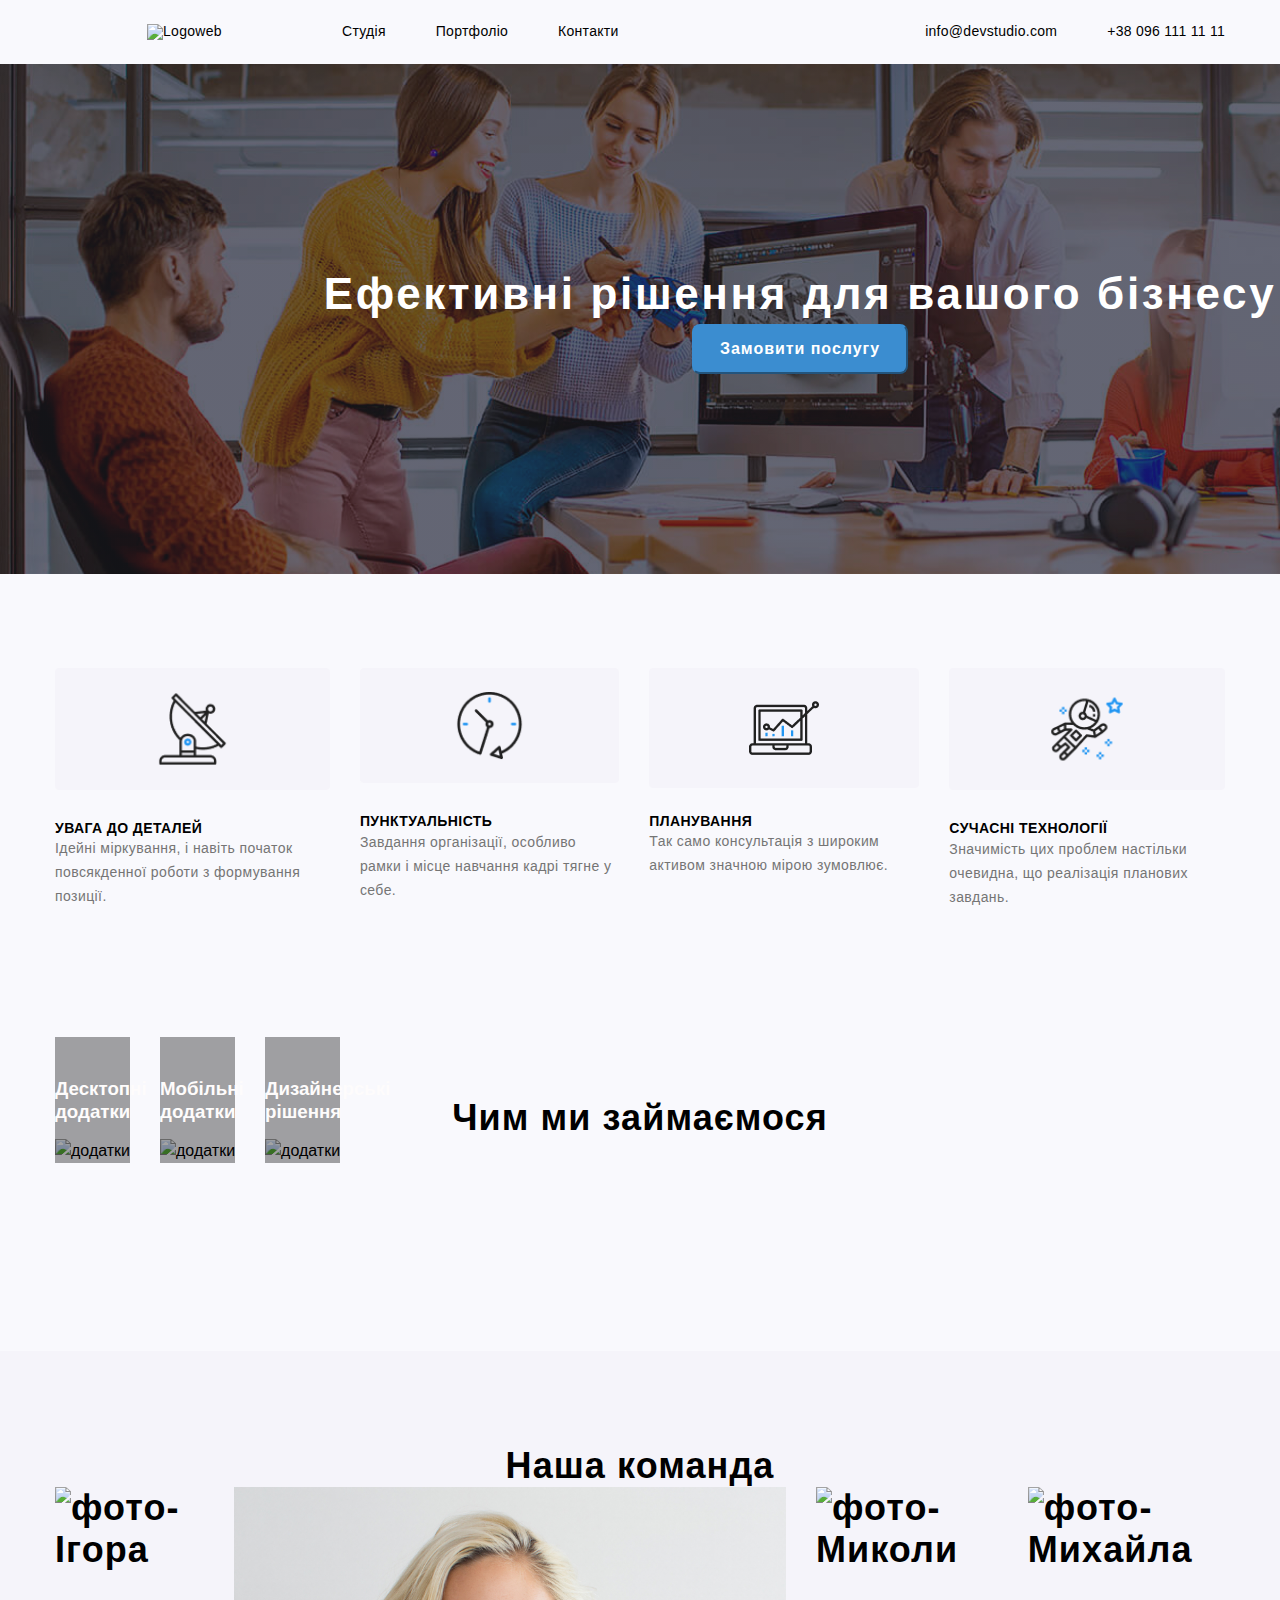
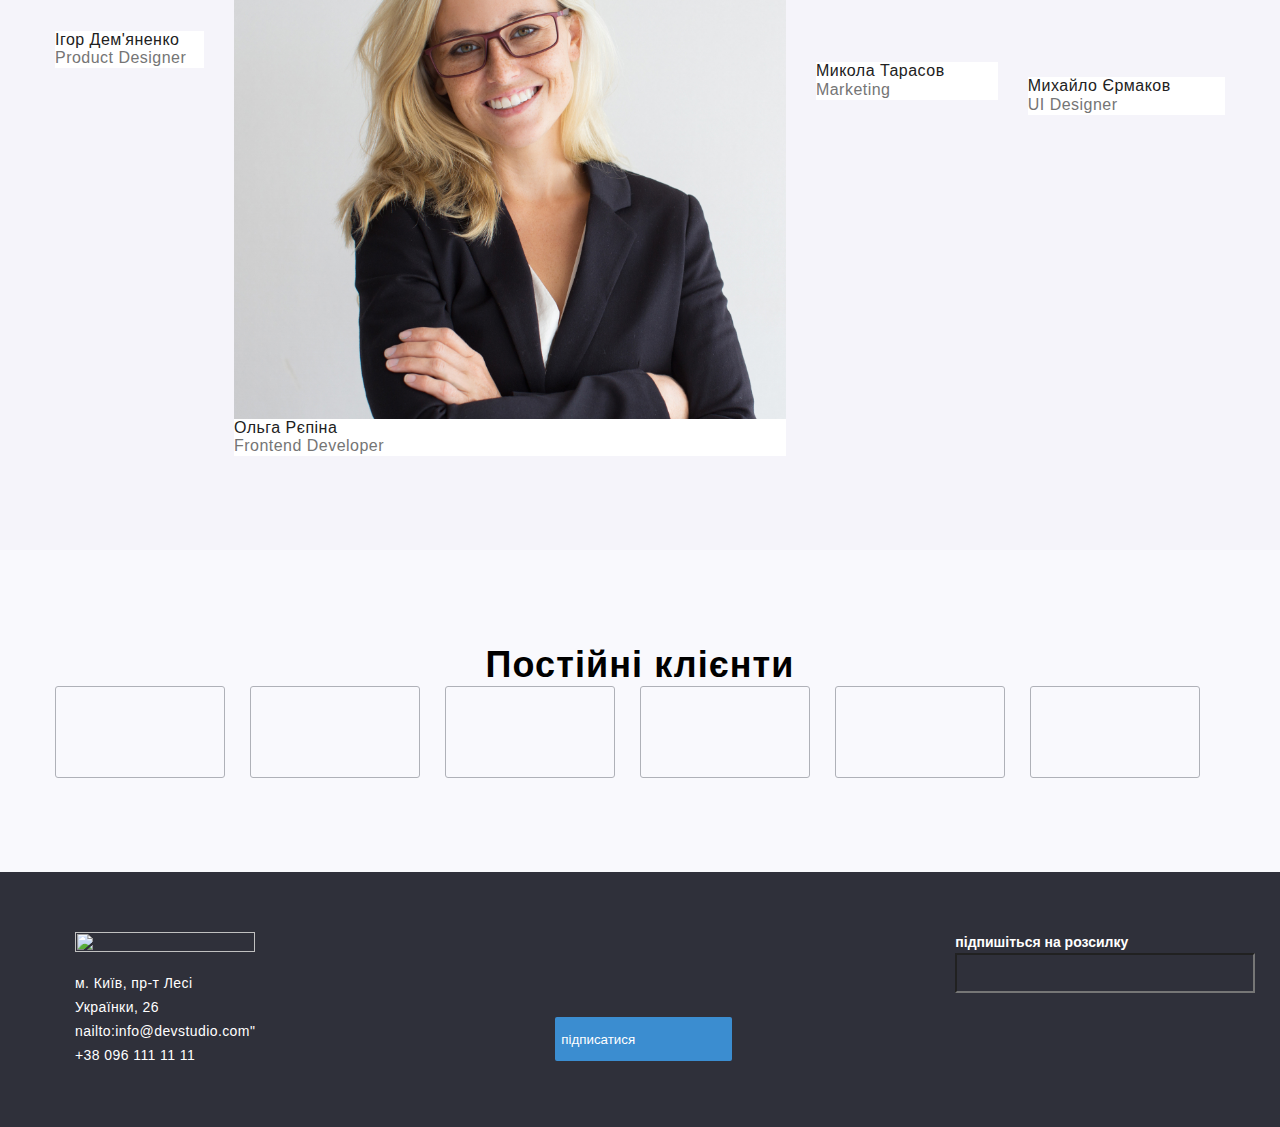
==== index.html @ cb067c21 "index.html" ====
<!DOCTYPE html>
<html lang="uk">

<head>


    <meta charset="UTF-8">
    <meta name="viewport" content="width=device=width, initial-scale=1.0">
    <title>WebStudio</title>
    <link rel="preconnect" href="https://fonts.googleapis.com" />
    <link rel="preconnect" href="https://fonts.gstatic.com" crossorigin />
    <link
        href="https://fonts.googleapis.com/css2?family=Raleway:wght@700&family=Roboto:wght@400;500;700;900&display=swap">
    <link rel="stylesheet"
        href="https://cdnjs.cloudflare.com/ajax/libs/modern-normalize/1.10/modern-normalize/min/css" />
    <link rel="stylesheet" href="./Css/styles.css">
</head>


<body>

    <body>
        <header>
            <div class="contayner flex">
            


                <ul class="header-list">
                    <li>
                        <img src="./imeges/WebStudioLogotype.png"   class="header-logo"   alt="Logoweb">
                    </li>
                    <li>
                        <a href="./index.html" class="header-logo-link ">Студія</a>
                      
                        
                    </li>
                    <li>
                        <a href="./portfolio.html" class="header-logo-link2 " >Портфоліо</a>
                        
                    </li>
                    <li>
                        <a href="#"  class="header-logo-link2 "   >Контакти</a>
                       
                    </li>








                </ul>
                <ul class="header-contacts">

                    <li>
                    <a class="header-contacts-list1" href="mailto:info@devstudio.com">info@devstudio.com</a>
                    
                    </li>
                    <li>
                        <a class="header-contacts-list2"    href="tel:+38 096 111 11 11">+38 096 111 11 11</a>

                    </li>
                </ul>
            </div>

        </header>


        <main>
            <section class="hero">


                <div class="contayner">

                    <h1 class="text-hero">Ефективні рішення для
                         вашого бізнесу </h1>

                    <button class="button-hero2" data-modal-open>Замовити послугу</button>


                </div>
            </section>


           
                <div class="contayner">
                    <section class="features">

                    <ul class="features-list">
                        <li>
                            <img class="src1" src="./Imeges/Group 1 (4).png" width="270px" height="120px">
                            <h3 class="features-title">УВАГА ДО ДЕТАЛЕЙ</h3>
                            <p class="features-text">Ідейні міркування, і навіть початок повсякденної роботи з
                                формування позиції.</p>
                        </li>
                        <li>
                            <img   class="src1"  src="./Imeges/Group 2 (1).png" width="270px" height="120px">
                            <h3 class="features-title">ПУНКТУАЛЬНІСТЬ</h3>
                        <p class="features-text">Завдання організації, особливо рамки і місце навчання кадрі тягне у себе.</p>
                        </li>
                        <li>
                            <img  class="src2"     src="./Imeges/Group 3 (1).png" width="274px" height="120px">
                            <h3 class="features-title">ПЛАНУВАННЯ</h3>
                            <p class="features-text">Так само консультація з широким активом значною мірою зумовлює.
                            </p>
                        </li>
                        <li>
                            <img  class="src1"      src="./Imeges/Group 4 (1).png" width="270px" height="120px">
                            <h3 class="features-title">СУЧАСНІ ТЕХНОЛОГІЇ</h3>
                            <p class="features-text">Значимість цих проблем настільки очевидна, що реалізація
                                планових завдань.</p>
                        </li>
                    </ul>

                </div>
            </section>

           
                <div class="contayner text">
                    <section class="text">

                    <h2 class="text-li">Чим ми займаємося</h2>
                    <ul class="div">
                        <li class="text-list">
                            <img class="text-imeges3" src="./imeges/комп.jpg" alt="додатки">
                            <h3 class="button">Десктопні додатки</h3>
                        </li>
                        <li class="text-list">
                            <img class="text-imeges3" src="./imeges/моб.jpg" alt="додатки">
                            <h3 class="button">Мобільні додатки</h3>
                        </li>
                        <li class="text-list">
                            <img class="text-imeges3" src="./imeges/дизайн.jpg" alt="додатки">
                            <h3 class="button">Дизайнерські рішення</h3>
                        </li>
                    </ul>

                </div>
            </section>
            <section class="team">
                <div class="contayner">
                  

                    <h2 class="team-h2">Наша команда</h2>
                    <ul class="people">
                        <li>
                            <img src="./imeges/Ігор.jpg" alt="фото-Ігора" width="270" height="260px">
                            <h3 class="people-title">Ігор Дем'яненко</h3>
                            <p class="people-text">Product Designer</p>
                            
                        </li>
                        <li>
                            <img src="./Imeges/Ольга.jpg" alt="фото-Ольги" width="270" height="260px">
                            <h3 class="people-title">Ольга Рєпіна</h3>
                            <p class="people-text">Frontend Developer</p>
                        </li>
                        <li>
                            <img src="./imeges/МиколаТ.jpg" alt="фото-Миколи" width="270" height="260px">
                            <h3 class="people-title">Микола Тарасов</h3>
                            <p class="people-text">Marketing</p>
                        </li>
                        <li>
                            <img src="./Imeges/Михайло.jpg" alt="фото-Михайла" width="270" height="260px">
                            <h3 class="people-title">Михайло Єрмаков</h3>
                            <p class="people-text">UI Designer</p>
                        </li>
                    </ul>

                </div>
            </section>
         
                <div class="contayner">
                    <section class="clients">

                    <h2 class="Clientsvg-section">Постійні клієнти</h2>
                    <ul class="Clientsvg">
                        <li>
                        <svg class="svg1" >
                            <use href="./imeges/symbol-defs.svg#icon-Client-1"></use>
                            </svg>
                            </li>
                            <li>
                                <svg class="svg2" >
                                    <use href="./imeges/symbol-defs.svg#icon-Client-2"></use>
                                    </svg>
                            </li>
                            <li>
                                <svg class="svg3" >
                                    <use href="./imeges/symbol-defs.svg#icon-Client-3"></use>
                                    </svg >
                            </li>
                            <li>
                                <svg class="svg4"  >
                                    <use href="./imeges/symbol-defs.svg#icon-Client-4"></use>
                                    </svg>
                            </li>
                            <li>
                                <svg   class="svg5"  >
                                    <use href="./imeges/symbol-defs.svg#icon-Client-5"></use>
                                    </svg>
                            </li>
                            <li>
                                <svg   class="svg6" >
                                    <use href="./imeges/symbol-defs.svg#icon-Client-6"></use>
                                    </svg>
                            </li>
                            </ul>
                           
                    
                
            
        
    


                </div>

            </section>
        </main>
        <footer class="footer">

            <div class="contayner flex">
                <div>

                    <img class="Logoweb" src="./imeges/logo2.png" width="145" height="31">
                    <address>
                        <ul class="address1">
                            <li><a class="address">м. Київ, пр-т Лесі Українки, 26 </a></li>
                            <li class="address-hero" href="mailto..info@devstudio.com">nailto:info@devstudio.com"</a>
                            </li>
                            <li class="address-hero" href="tel..+38 096 111 11 11">+38 096 111 11 11</a></li>
                        </ul>
                    </address>
                </div>
                <div>
                    <p class="sub">підпишіться на розсилку</p>
                    <form>
                        <input text="email" class="input" name="email"> <br> <br>
                        <button type="submit" class="submit">
                            підписатися
                        </button>

                    </form>
                </div>


            </div>
        </footer>
        <div class="backdrop is-hidden" data-modal>
            <div class="modal">
                <button class="modal-clouse" data-modal-close>x</button>
                <p class="data">Залиште свої дані ,ми вам передзвонимо</p>
                <form class="modal-from">
                    <div class="modal-input">
                        <label class="m4">Ім'я <input type="text" class="modal-in"></label>
                    </div>
                    <div class="modal-input1">
                        <label class="modal-label">Телефон <input type="tel" class="modal-in"></label>
                    </div>
                    <div class="modal-input1">
                        <label class="modal-label">Пошта<input type="email" class="modal-in"></label>
                    </div>
                    <div class="modal-input1">
                        <label class="modal-label">Коментар <input type="text" class="modal-in3"></label>

                        <button class="sub2">Відправити</button>
                    </div>
                    
                </form>
            </div>
        </div>

        <script src="./modle.js"></script>
    </body>

</html>
---- Css/styles.css ----
h1,
h2,
h3,
p {
    margin: 0;
}

body {
    font-family: 'Roboto', sans-serif;
}

ul {
    list-style-type: none;
    margin: 0;
    padding: 0;

}

address {
    font-style: normal;
}

a {
    color: inherit;
    text-decoration: none;
}

.contayner {
    width: 1200px;
    padding: 0 15px;
    margin: 0 auto;
}


.header-list {
   display: flex;
   flex-wrap: nowrap;
   gap: 50px;
   margin-left: 92px;
  

}

.header-contacts-list1:hover{
   color: #2196F3;
   
}

.header-contacts-list2:hover{
   color: #2196F3;
   
}

.container {
    margin: 0 auto;
    padding: 0 15px;
}





.features-list {
    display: flex;
    justify-content: center;
    gap: 30px;
}



img {
    display: block;
    width: 100%;
    height: auto;
}

.text-hero {
    font-size: 44px;
    font-weight: 900;
    line-height: 60px;
    letter-spacing: 0.06em;
    text-align: center;
    line-height: 1.36;

}

.features {
    display: flex;
}





.hero {
    width: 1600px;
    background-image: linear-gradient(to right, rgba(47, 48, 58, 0.4), rgba(47, 48, 58, 0.4)), url(../Imeges/background.png);
    background-position: center;
    background-size: cover;
    color: #ffffff;
    padding-top: 200px;
    padding-bottom: 200px;
    margin: 0 auto;
   text-align: center;




}

.email-footer {
    color: #2F303A;

}

.text-section {

    font-size: 36px;
    font-weight: 700;
    line-height: 42.19px;
    letter-spacing: 0.03em;
    text-align: center;

}

.hero-icon {
    fill: #ffffff;
}




.button {
    position: absolute;
    word-spacing: 12px;
    left: 0;
    bottom: 0;
    width: 370px;
    padding-top: 40px;
    padding-bottom: 40px;
    line-height: 23px;
    width: 100%;
    color: #fefcfc;
    background-color: rgba(0, 0, 0, 0.36)
}


.button-hero {
    display: flex;
    width: 152px;
    height: 30px;
    top: 440px;
    gap: 0px;
    font-size: 16px;
    font-weight: 700;
    line-height: 30px;
    letter-spacing: 0.06em;
    text-align: center;
}

.class-ul {
    display: flex;
    width: 1170px;
    height: 248px;
    top: 774px;
    gap: 7px;
    opacity: 23px;


}

.div {
    display: flex;
    gap: 30px;
}

.people {
    display: flex;
    gap: 30px;


}

.hero-link {
    display: flex;
    gap: 13;

}

.header-contacts {
    display: flex;
    margin-left: auto;
}


.flex {
    display: flex;

}





.text .text-list {
    position: relative;
    opacity: 1px;
    gap: 0;
    top: 23;



}

.header-logo {
    width: 145px;


}

.team {
    color: #000000;

    font-size: 36px;
    font-weight: 700;
    line-height: 42.19px;
    letter-spacing: 0.03em;
    background-color: #F5F4FA;
    ;



}

.team-h2 {
    text-align: center;

    font-size: 36px;
    font-weight: 700;
    line-height: 42.19px;
    letter-spacing: 0.03em;





}

.text-li {


    font-size: 36px;
    font-weight: 700;
    line-height: 42.19px;
    letter-spacing: 0.03em;
    text-align: center;
    border-bottom: 10px;




}

.contayner text {
    display: flex;
    gap: 30px;

}

.features-text {

    font-size: 14px;
    font-weight: 400;
    line-height: 24px;
    letter-spacing: 0.03em;
    text-align: left;


}

.features-title {

    font-size: 14px;
    font-weight: 700;
    line-height: 16.41px;
    letter-spacing: 0.03em;
    border-bottom: 20px;

}

.people-title {
    color: #212121;

    font-size: 16px;
    font-weight: 500;
    line-height: 18.75px;
    letter-spacing: 0.03em;
    background-color: white;
 

}

.people-text {
    color: #757575;

    font-size: 16px;
    font-weight: 400;
    line-height: 18.75px;
    letter-spacing: 0.03em;
    background-color: white;
   

}




.text-imeges3 {
    word-spacing: 12px;
}

.footer {
    background: #2F303A;
    color: #ffffff;

}

.address {

    font-size: 14px;
    font-weight: 400;
    line-height: 24px;
    letter-spacing: 0.03em;

}

.address-hero {

    font-size: 14px;
    font-weight: 400;
    line-height: 24px;
    letter-spacing: 0.03em;

}

.buttons {
    display: flex;
    justify-content: center;
    color: #212121;
    gap: 8px;
    margin-bottom: 50px;
font-size: 16px;
font-weight: 500;
line-height: 26px;
letter-spacing: 0.03em;
color: #ffffff;






}

.text-port {

    font-size: 18px;
    font-weight: 700;
    line-height: 36px;
    letter-spacing: 0.06em;
    overflow: hidden;

}
* {
   box-sizing: border-box;
 }


.ll{
   position: relative;
 width: 300px;
 height: 300px;
 margin: 0 auto;
 background-color: #bdbdbd;
 overflow: hidden;
}
 
.overlay {
   
       position: absolute;
       top: 0;
       left: 0;
       width: 100%;
       height: 100%;
       background-color: #3f51b5;
     
       transform: translatey(100%);
       transition: transform 250ms ease-in-out;
     
     
 }
 .ll:hover .overlay{
   transform: translatey(0);
}
 

 
.text-portf {

    color: #757575;
    font-size: 16px;
    font-weight: 400;
    line-height: 30px;
    letter-spacing: 0.03em;

}

.header-logo {
    width: 145px;
    animation:changesize 600ms 3 ;
}
@keyframes changesize {
   0% {
     transform: scale(1);
   }
 
   50% {
     transform: scale(1.3);
   }
 
   100% {
     transform: scale(1);
   }
 }

header {
    padding-bottom: 24px;
    padding-top: 24px;
}

.header-logo-link .curent::after {
  
   background-color: #2196F3;
   height: 4px;
   width: 100px;
   border-radius: 2px;
   display: block;
   margin-top: 28px;
   position: absolute;

}
.header-logo-link .curent {
   color: #2196F3;
}


footer {
    padding: 60px;
    padding-top: 60px;
}

.header-contacts {
    display: flex;
    gap: 50px;
    margin-left: auto;


}

.imegesport {
    display: flex;
    gap: 30px;
    flex-wrap: wrap;
}

.text,
.team,
.clients {
    padding-top: 94px;
    padding-bottom: 94px;
}

.features {
    padding-top: 94px;

}

.portfolio {
    padding-top: 94px;
    padding-bottom: 94px;
}



.backdrop {
    top: 0;
    left: 0;
    position: fixed;
    width: 100%;
    height: 100%;
    background-color: rgba(0, 0, 0, 0.33);
    opacity: 1;
    visibility: visible;
    transition-timing-function: cubic-bezier(0.4, 0, 0.2, 1);
    transform: translatey(-100%);
    transition: transform 250ms ease-in-out;

}
.backdrop.is-hidden .modal {
   transform: translate(-50%, -50%) scale(0);
 }
 
 .no-scroll {
   overflow: hidden;
 }

.modal {
   position: absolute;
   top: 50%;
   left: 50%;
   min-width: 400px;
   min-height: 300px;
   padding: 15px;
   background-color: skyblue;
   transform: translate(-50%, -50%) scale(1);
   transition: opacity 500ms cubic-bezier(0.83, -0.08, 0.32, 1) 1000ms;
   
    



}
.backdrop.is-hidden .modal {
   transform: translate(-50%, -50%) scale(0);
 }

.no-scroll {
   overflow: hidden;
 }




.backdrop.is-hidden {
    opacity: 0;
    pointer-events: none;
    visibility: hidden;
    

}

.header-list,
.header-contacts {
    font-weight: 500;
    font-size: 14px;
    line-height: 1.14;
    letter-spacing: 0.02em;


}


.modal-clouse {
   top: 8px;
   right: 8px;
    position: absolute;
    width: 30px;
    height: 30px;
    border-radius: 66px;
    background: none;
    border: 1px solid rgba(0, 0, 0, 0.1);
    display: flex;
    justify-content: center;
    opacity: 20px;
    fill: #000000;
    transition-property: color;
    opacity: calc(1);
    translate: scale(x,y);
    transition-duration: 250ms;
    transform: scale(1);
     transition-timing-function: cubic-bezier(0.4, 0, 0.2, 1)
     

}
.backdrop  {
   position: fixed;
   top: 0;
   left: 0;
   width: 100%;
   height: 100%;
   background-color: rgba(0, 0, 0, 0.5);
   opacity: 1;
   transition:
     opacity 500ms cubic-bezier(0.83, -0.08, 0.32, 1) 1000ms,
     visibility 500ms cubic-bezier(0.83, -0.08, 0.32, 1) 1000ms;
}
.modal-clouse:hover{
   color: #3b8dd0;
}

.name {
    color: #524f4c;
}

.submit {
   display: flex;
   align-items: center;
   gap: 10px;
   border: none;
   border-radius: 2px;
    color: #ffffff;
    background-color: #3b8dd0;
    width: 177px;
    height: 44px;
    margin-left: 300px;
    


}

.modal-input:focus-within.modal-in{
   border-color: #2196F3;
}




.input {
    background: #2F303A;
    width: 300px;
    height: 40px;
    color: #ffffff;
    margin-left: 700px;

}

.modal-input {
  top: 33px;
  color: #21212133;
  width: 400px;
  margin-left: 100px;
  

}
.sub{
   font-family: 40px;
font-size: 14px;
font-weight: 700;
margin-left: 700px;
top: 10px;

}



.modal-in{
   
   color: #757575;

  border-radius: 4px;
  width: 448px;
  height: 40px;
  margin-left: 2px;
  width: 448px;

}
.modal-in3{
   width: 448px;
height: 120px;
top: 518px;
gap: 0px;
border-radius: 4px ;
border: 1px 0px 0px 0px;


}
.modal-in1{
   
   top: 518px;
   gap: 0px;
   border-radius: 4px ;
   border: 1px 0px 0px 0px;
   
  
}

.modal-in:hover{
   color: #3b8dd0;
}
.modal-label {
   display: flex;
   flex-direction: column;
   gap: 4px;
   color: #757575;
   border-radius: 1px;
   


  
}

.m4{
   margin-left: -109px;
}


.textcom {
    width: 400px;
    height: 99px;
}

data {
   font-family: 'Roboto';
   font-size: 40px;
   font-weight: 700;
   line-height: 23.44px;
   letter-spacing: 0.03em;
   margin-left: 150px;
   
   

}

.button-hero2 {

    color: #ffffff;
    background-color: #3b8dd0;
    text-align: center;
    width: 216px;
    height: 50px;
    font-size: 16px;
    font-weight: 700;
    line-height: 30px;
    letter-spacing: 0.06em;
    border-radius: 8px;
    border-color: #3b8dd0;
    





}

.weblogo {
   font-family: Raleway;
font-size: 26px;
font-weight: 700;
line-height: 30.52px;
letter-spacing: 0.03em;
text-align: left;

}

.li{
  
font-size: 16px;
font-weight: 70;
line-height: 23px;
letter-spacing: 0.03em;
text-align: center;
background: #F5F4FA;
color: #000000;
font-size: 16px;
border-radius: 3%;
border-radius: 4px;
border-color: #F5F4FA;


   


}
.hero-main {
   display: flex;
   gap: 39px;
   
 


}

svg {
   width: 170px;
   height: 92px;
   color: #AFB1B8;
   border-radius: 3px;
   border: 1px solid #AFB1B8
   


}

.svg {
   color: #AFB1B8
}

.header-logo-link::after{
   color: #2196F3;
   border-bottom: #2196F3;
   transition-duration: 250ms;
   transition-timing-function: cubic-bezier(0.4, 0, 0.2, 1);
  transform: translatey(-100%);
  transition: transform 250ms ease-in-out;

}

.header-logo-link:hover{
   color: #2196F3;
   transition-property: color;
   opacity: calc(1);
   translate: scale(x,y);
   transform: scale(1);
    transition-duration: 250ms;
    transition-timing-function: cubic-bezier(0.4, 0, 0.2, 1);
   transform: translatey(-100%);
   transition: transform 250ms ease-in-out;
   

   
}
.header-logo-link{
 
   border-bottom: #000000;
   transition: background-color 250ms cubic-bezier(0.4, 0, 0.2, 1);


}



.Clientsvg{
   display: flex;
   width: 170px;
   height: 92px;
   top: 2490px;
   
   gap: 0px;
   border: 1px 0px 0px 0px;
   opacity: 0px;
   
}



.m1{
   color: #757575;
width: 448px;
height: 40px;
top: 314px;
gap: 0px;
border-radius: 4px;
opacity: 0px;

}

.sub2{
   top: 10;
   gap: 10;
   width: 199px;
   height: 50px;

font-size: 16px;
font-weight: 700;
line-height: 30px;
letter-spacing: 0.06em;
margin-left: 200px;
color: #ffffff;
background-color: #2196F3;
border-radius: 3px;


}

.hr{
   width: 72px;
height: 6px;
top: 44px;
gap: 0px;
border-radius: 4px ;
opacity: 0px;
color: #2196F3;
background-color: #2196F3;

}

* {
   box-sizing: border-box;
 }
 
 body {
   line-height: 1.5;
   font-family: sans-serif;
   background-color: #f9f9fd;
 }
 
 h1 {
   text-align: center;
   font-size: 24px;
 }
 
 .ll {
   
   width: 370px;
   height: 394px;
   background-color: #f5f7fd;
   transition: background-color 250ms cubic-bezier(0.4, 0, 0.2, 1);

  
   

   overflow: hidden;
 }
 
 .overlay {
   position: absolute;
   top: 0;
   left: 0;
   width: 100%;
   height: 75% ;
   background: #2196F3E5;

   transition-property: color;
   transition-duration: 250ms;
    transition-timing-function: cubic-bezier(0.4, 0, 0.2, 1);
   transform: translatey(-100%);
   transition: transform 250ms ease-in-out;
   
   
 }
 
 .ll:hover .overlay {
   transform: translatey(1);
  
 }
 
 .overlay p {
   color: #fff;
   padding: 10px;
   margin: 0;
   font-size: 18px;
  
font-weight: 400;
line-height: 28px;
letter-spacing: 0.03em;
align-content: center;

 }
 

 .ll:hover{
   box-shadow: 1px 1px 10px gray;
   

 }

 .li:hover{
   color: #ffffff;
   background-color: #2196F3;
   transition-property: color;
   transition-duration: 250ms;
    transition-timing-function: cubic-bezier(0.4, 0, 0.2, 1);
  

}

.header-logo-link1:hover{
   color: #2196F3;
   transition-property: color;
   opacity: calc(1);
   translate: scale(x,y);
   transform: scale(1);
   transition-duration: 250ms;
   transition-timing-function: cubic-bezier(0.4, 0, 0.2, 1);
  transform: translatey(-100%);
  transition: transform 250ms ease-in-out;
    
}
.header-logo-link2:hover{
   color: #2b98f2;
  transition-property: color;
  opacity: calc(1);
  translate: scale(x,y);
  transform: scale(1);
  transition-duration: 250ms;
  transition-timing-function: cubic-bezier(0.4, 0, 0.2, 1);
 transform: translatey(-100%);
 transition: transform 250ms ease-in-out;
}
.header-logo-link::after{
   position: absolute;
   display: block;
   color: #2196F3;

}
.li:hover{
   color: #ffffff;
   background-color: #2196F3;
   transition-property: color;
   transition-duration: 250ms;
    transition-timing-function: cubic-bezier(0.4, 0, 0.2, 1);
  

}


body {
   font-size: 16px;
   margin: 0;
   padding: 0;
   box-sizing: border-box;
}

.container {
   display: flex;
   flex-direction: column;
   padding: 1em;
   width: 100%;
}


@media (min-width: 480px) {
   .container {
       flex-direction: row;
       padding: 2em;
   }

   .header {
       font-size: 1.5em;
   }
}


@media (min-width: 768px) {
   .container {
       padding: 3em;
   }

   .header {
       font-size: 2em;
   }

   .main-content {
       flex: 1;
       padding: 1em;
   }
}

@media (min-width: 1200px) {
   .container {
       max-width: 1200px;
       margin: 0 auto;
       padding: 4em;
   }

   .header {
       font-size: 2.5em;
   }
}

.src1{
   margin-bottom: 30px;
}
.src2{
   margin-bottom: 25px;
   width: 270px;
}

.features-text{
   color: #757575;

}

.svg1{

       width: 170px;
       height: 92px;
       fill: #AFB1B8;
     gap: 40px;
       
     
}
.svg2{

   width: 170px;
   height: 92px;
   fill: #AFB1B8;
   
 
}
.svg3{

   width: 170px;
   height: 92px;
   fill: #AFB1B8;
   
 
}

.svg4{

   width: 170px;
   height: 92px;
   fill: #AFB1B8;
   
 
}
.svg5 {

   width: 170px;
   height: 92px;
   fill: #AFB1B8;
   
 
}
.svg6 {

   width: 170px;
   height: 92px;
   fill: #AFB1B8;
   
 
}


.Clientsvg{

display: flex;
    gap: 25px;
}

.Clientsvg-section   {
font-size: 36px;
font-weight: 700;
line-height: 42.19px;
letter-spacing: 0.03em;
text-align: center;

}
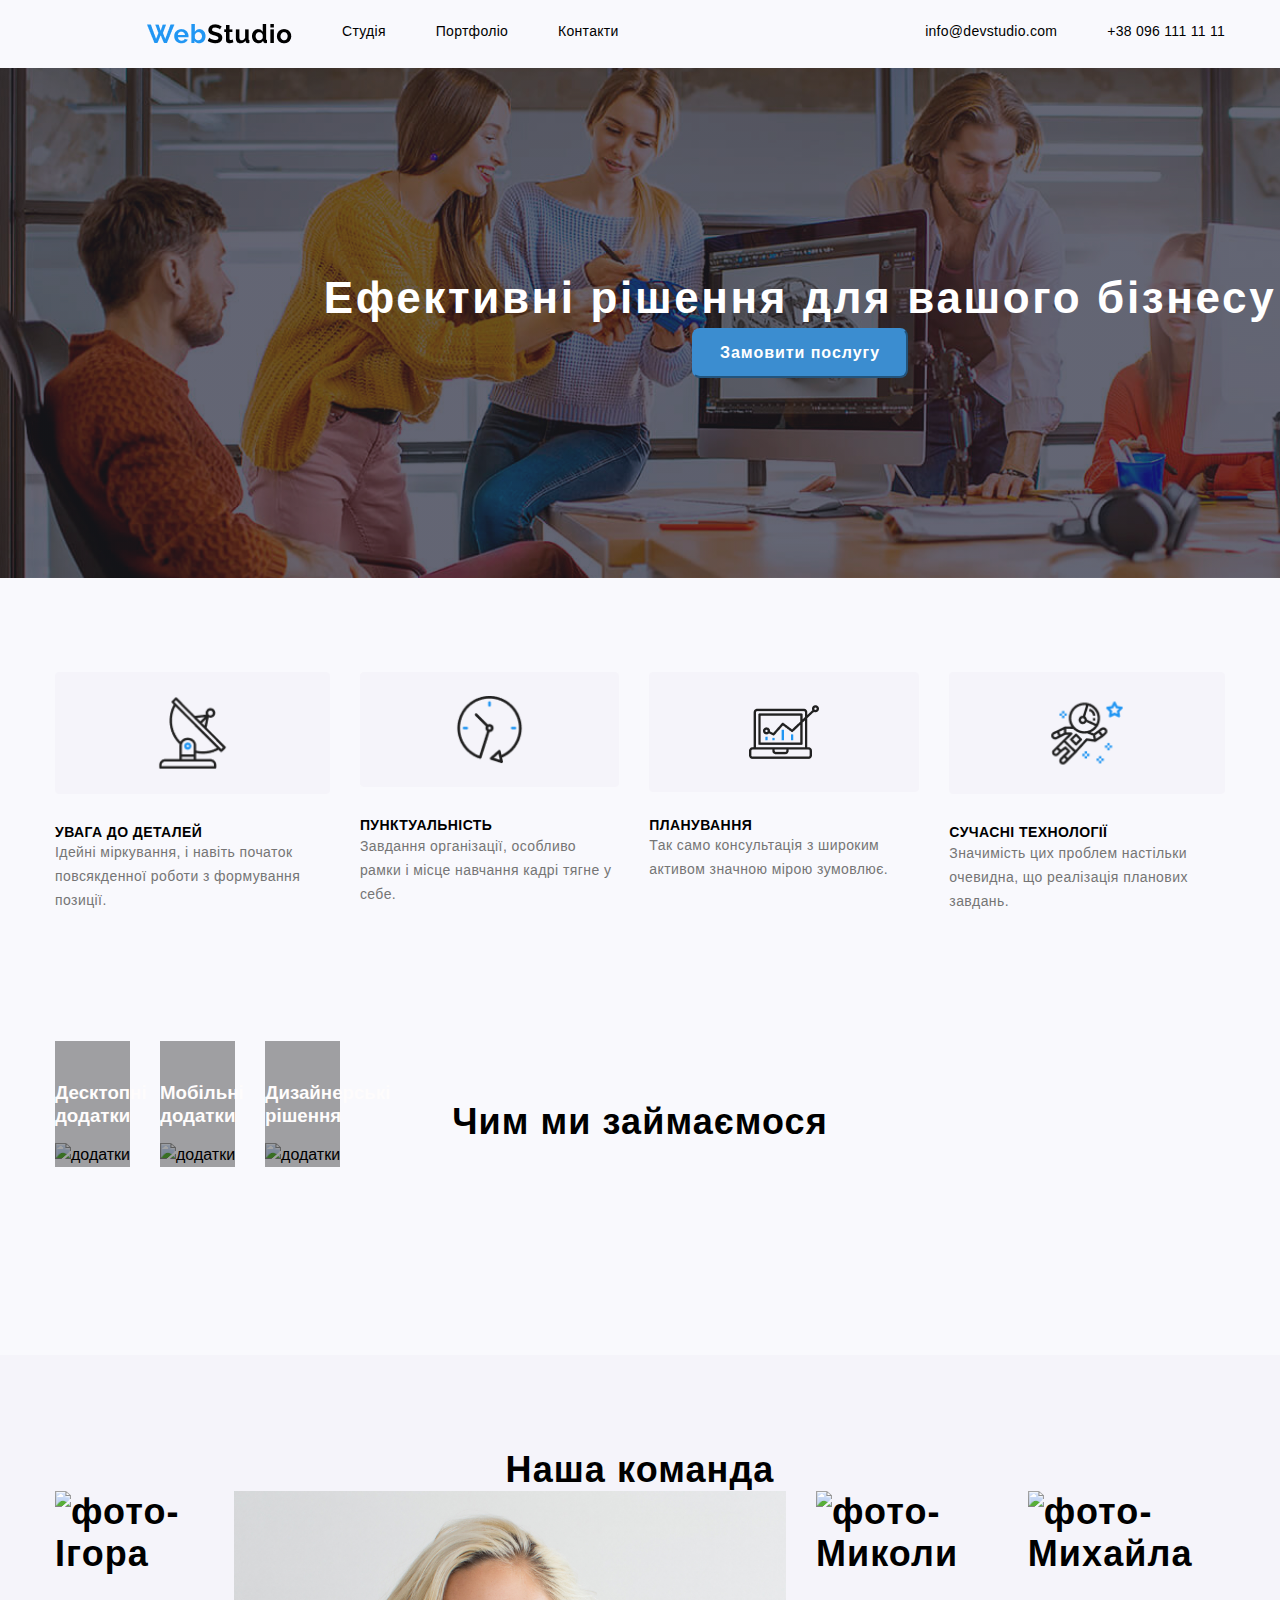
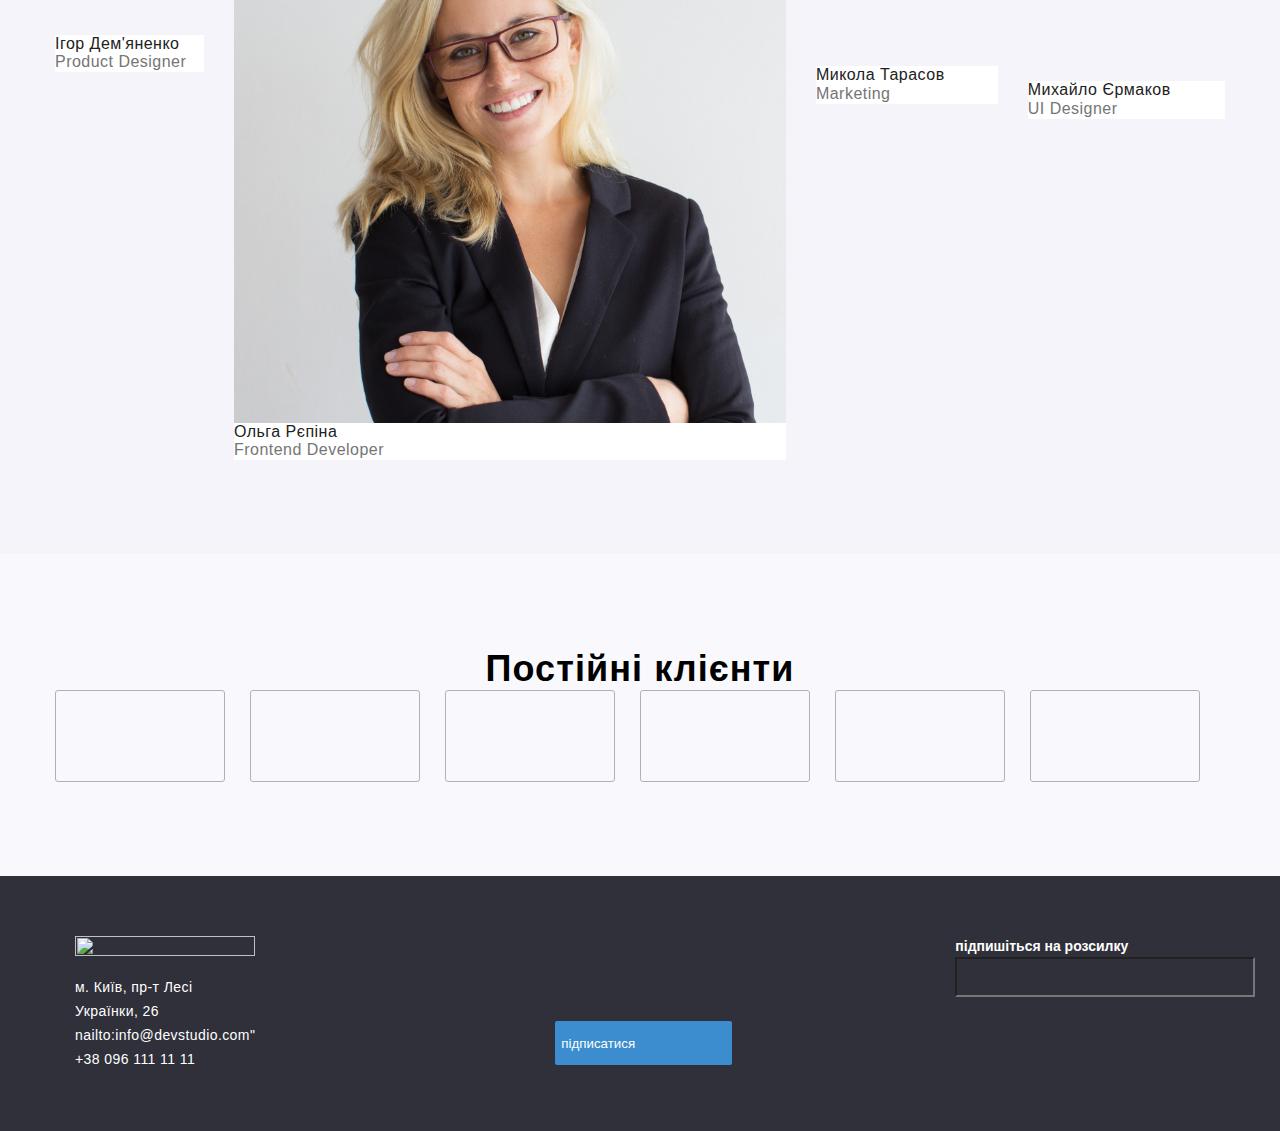
==== commit 7e0c492b: "index.html" ====
--- a/index.html
+++ b/index.html
@@ -27,7 +27,7 @@
 
                 <ul class="header-list">
                     <li>
-                        <img src="./imeges/WebStudioLogotype.png"   class="header-logo"   alt="Logoweb">
+                        <img src="./Imeges/WebStudioLogotype.png"   class="header-logo"   alt="Logoweb">
                     </li>
                     <li>
                         <a href="./index.html" class="header-logo-link ">Студія</a>
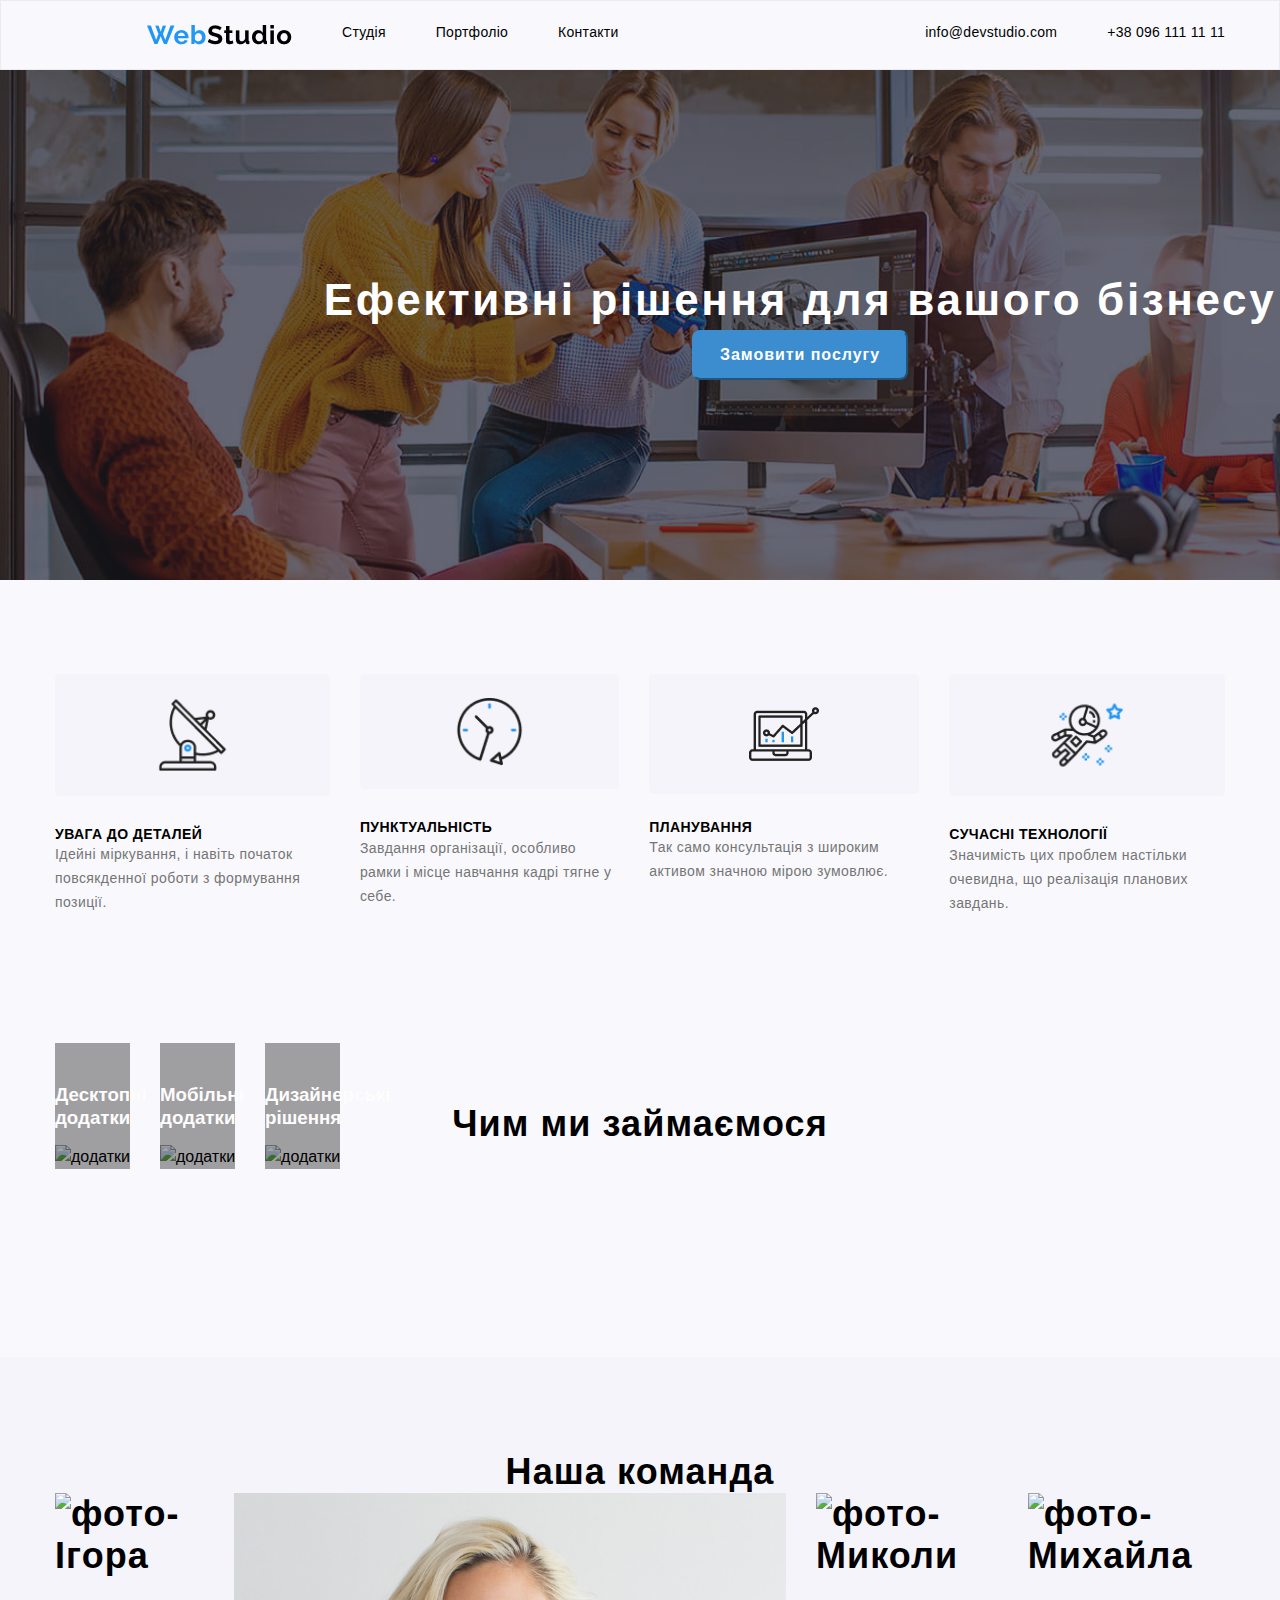
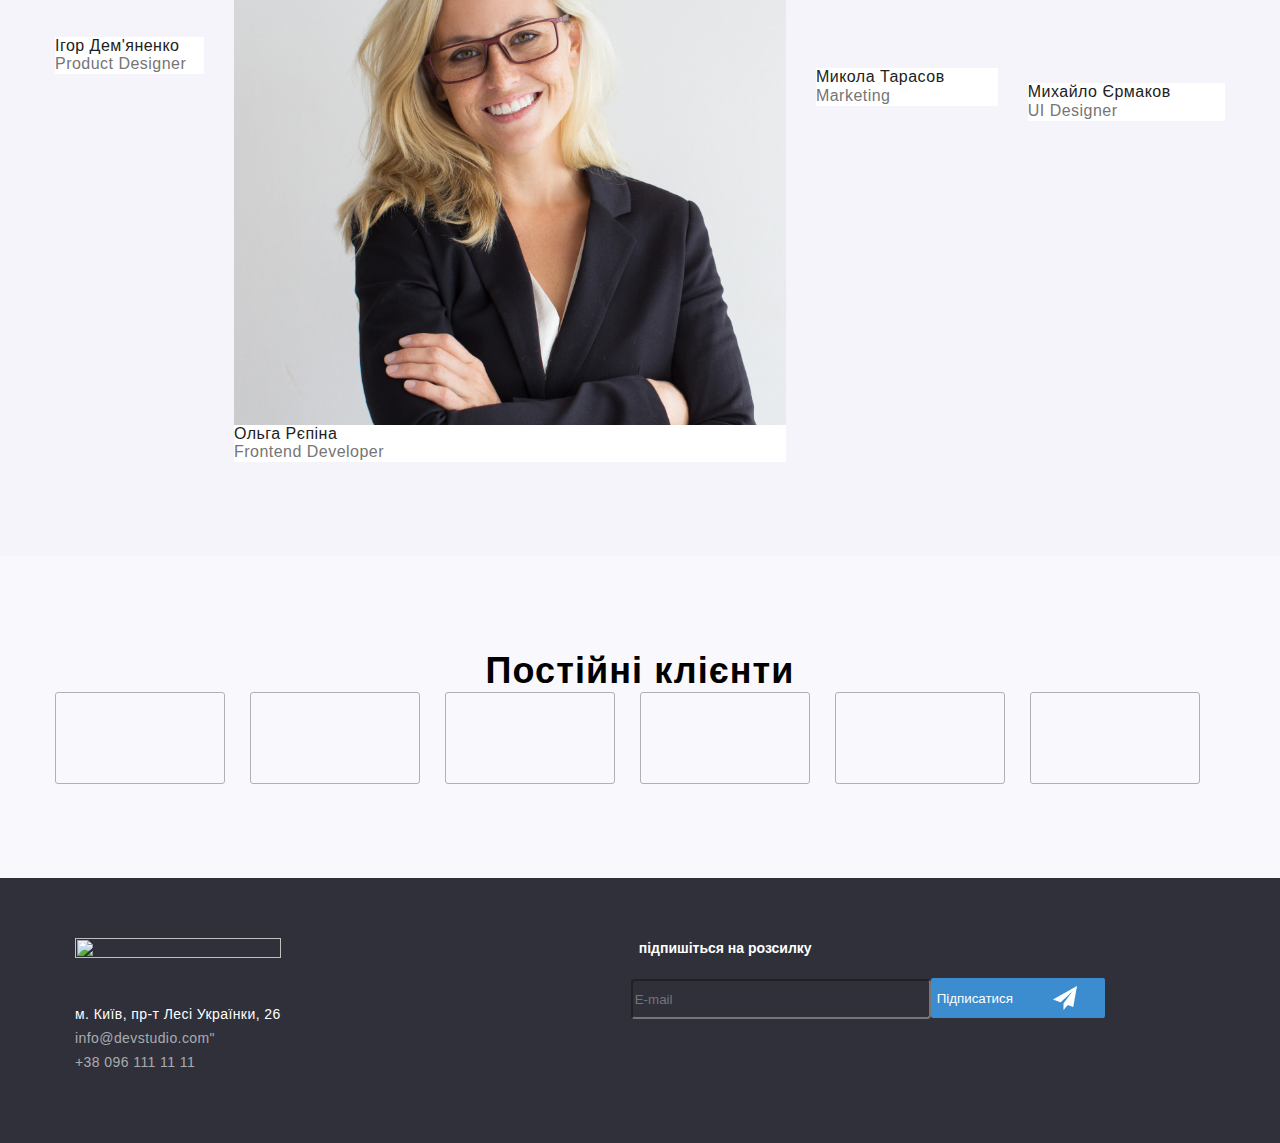
==== commit 1e50783e: "styles.css" ====
--- a/index.html
+++ b/index.html
@@ -227,19 +227,17 @@
                     <address>
                         <ul class="address1">
                             <li><a class="address">м. Київ, пр-т Лесі Українки, 26 </a></li>
-                            <li class="address-hero" href="mailto..info@devstudio.com">nailto:info@devstudio.com"</a>
-                            </li>
-                            <li class="address-hero" href="tel..+38 096 111 11 11">+38 096 111 11 11</a></li>
+                            <li ><a class="address-hero" href="..info@devstudio.com">info@devstudio.com"</a>
+                            </li>
+                            <li><a class="address-hero" href="tel..+38 096 111 11 11">+38 096 111 11 11</a></li>
                         </ul>
                     </address>
                 </div>
                 <div>
                     <p class="sub">підпишіться на розсилку</p>
                     <form>
-                        <input text="email" class="input" name="email"> <br> <br>
-                        <button type="submit" class="submit">
-                            підписатися
-                        </button>
+                        <input text="email" class="input" name="email" placeholder="E-mail"> <br> <br>
+                        <button  type="submit"   class="submit"> Підписатися<img  class="iconp"  src="./Imeges/icon send.png"></button>
 
                     </form>
                 </div>
@@ -253,7 +251,7 @@
                 <p class="data">Залиште свої дані ,ми вам передзвонимо</p>
                 <form class="modal-from">
                     <div class="modal-input">
-                        <label class="m4">Ім'я <input type="text" class="modal-in"></label>
+                        <label class="modal-label1">Ім'я <input type="text"  class="modal-in"  ></label>
                     </div>
                     <div class="modal-input1">
                         <label class="modal-label">Телефон <input type="tel" class="modal-in"></label>
@@ -262,7 +260,7 @@
                         <label class="modal-label">Пошта<input type="email" class="modal-in"></label>
                     </div>
                     <div class="modal-input1">
-                        <label class="modal-label">Коментар <input type="text" class="modal-in3"></label>
+                        <label   class="modal-label">Коментар <input type="text" class="modal-in3"placeholder="Введіть текст" ></label>
 
                         <button class="sub2">Відправити</button>
                     </div>
--- a/Css/styles.css
+++ b/Css/styles.css
@@ -31,7 +31,9 @@
     margin: 0 auto;
 }
 
-
+header{
+    border: 1px solid #ECECEC
+}
 .header-list {
    display: flex;
    flex-wrap: nowrap;
@@ -254,7 +256,7 @@
     line-height: 42.19px;
     letter-spacing: 0.03em;
     text-align: center;
-    border-bottom: 10px;
+    border-bottom: 40px;
 
 
 
@@ -331,6 +333,8 @@
     font-weight: 400;
     line-height: 24px;
     letter-spacing: 0.03em;
+    margin-bottom: 50px;
+
 
 }
 
@@ -340,6 +344,8 @@
     font-weight: 400;
     line-height: 24px;
     letter-spacing: 0.03em;
+    color: #FFFFFF99;
+
 
 }
 
@@ -369,6 +375,7 @@
     line-height: 36px;
     letter-spacing: 0.06em;
     overflow: hidden;
+    border:  1px  #c9c6c6;
 
 }
 * {
@@ -412,6 +419,7 @@
     font-weight: 400;
     line-height: 30px;
     letter-spacing: 0.03em;
+    background-color: 1px solid #EEEEEE;
 
 }
 
@@ -471,6 +479,7 @@
     display: flex;
     gap: 30px;
     flex-wrap: wrap;
+    border:  1px  #dbdbdb;
 }
 
 .text,
@@ -502,7 +511,6 @@
     opacity: 1;
     visibility: visible;
     transition-timing-function: cubic-bezier(0.4, 0, 0.2, 1);
-    transform: translatey(-100%);
     transition: transform 250ms ease-in-out;
 
 }
@@ -521,7 +529,7 @@
    min-width: 400px;
    min-height: 300px;
    padding: 15px;
-   background-color: skyblue;
+   background-color: rgb(255, 255, 255);
    transform: translate(-50%, -50%) scale(1);
    transition: opacity 500ms cubic-bezier(0.83, -0.08, 0.32, 1) 1000ms;
    
@@ -610,9 +618,12 @@
    border-radius: 2px;
     color: #ffffff;
     background-color: #3b8dd0;
-    width: 177px;
-    height: 44px;
-    margin-left: 300px;
+    width: 174px;
+    height: 40px;
+    margin-left: 650px;
+    transform: translateY(-65px);
+    
+    
     
 
 
@@ -629,14 +640,15 @@
     background: #2F303A;
     width: 300px;
     height: 40px;
-    color: #ffffff;
-    margin-left: 700px;
+    color: #FFFFFF99;
+    margin-left: 350px;
+    border-radius: 4px;
 
 }
 
 .modal-input {
   top: 33px;
-  color: #21212133;
+  color: #00000033;
   width: 400px;
   margin-left: 100px;
   
@@ -646,8 +658,9 @@
    font-family: 40px;
 font-size: 14px;
 font-weight: 700;
-margin-left: 700px;
+margin-left: 358px;
 top: 10px;
+margin-bottom: 20px;
 
 }
 
@@ -655,7 +668,7 @@
 
 .modal-in{
    
-   color: #757575;
+   color: #000000;
 
   border-radius: 4px;
   width: 448px;
@@ -671,6 +684,8 @@
 gap: 0px;
 border-radius: 4px ;
 border: 1px 0px 0px 0px;
+margin-bottom: 20px;
+
 
 
 }
@@ -680,6 +695,7 @@
    gap: 0px;
    border-radius: 4px ;
    border: 1px 0px 0px 0px;
+   color: #212121;
    
   
 }
@@ -694,9 +710,18 @@
    color: #757575;
    border-radius: 1px;
    
+   
 
 
   
+}
+.modal-label1 {
+    display: flex;
+    flex-direction: column;
+    gap: 4px;
+    color: #757575;
+    border-radius: 1px;
+    margin-left: -100px;
 }
 
 .m4{
@@ -1080,6 +1105,7 @@
        
      
 }
+
 .svg2{
 
    width: 170px;
@@ -1136,4 +1162,26 @@
 letter-spacing: 0.03em;
 text-align: center;
 
+}
+
+
+
+
+.data{
+    display: flex;
+}
+
+.iconp{
+    width: 24px;
+    margin-left: 30px;
+}
+
+.Logoweb{
+    margin-bottom: 20px;
+}
+
+.en{
+    width:10px ;
+   color: #757575;
+
 }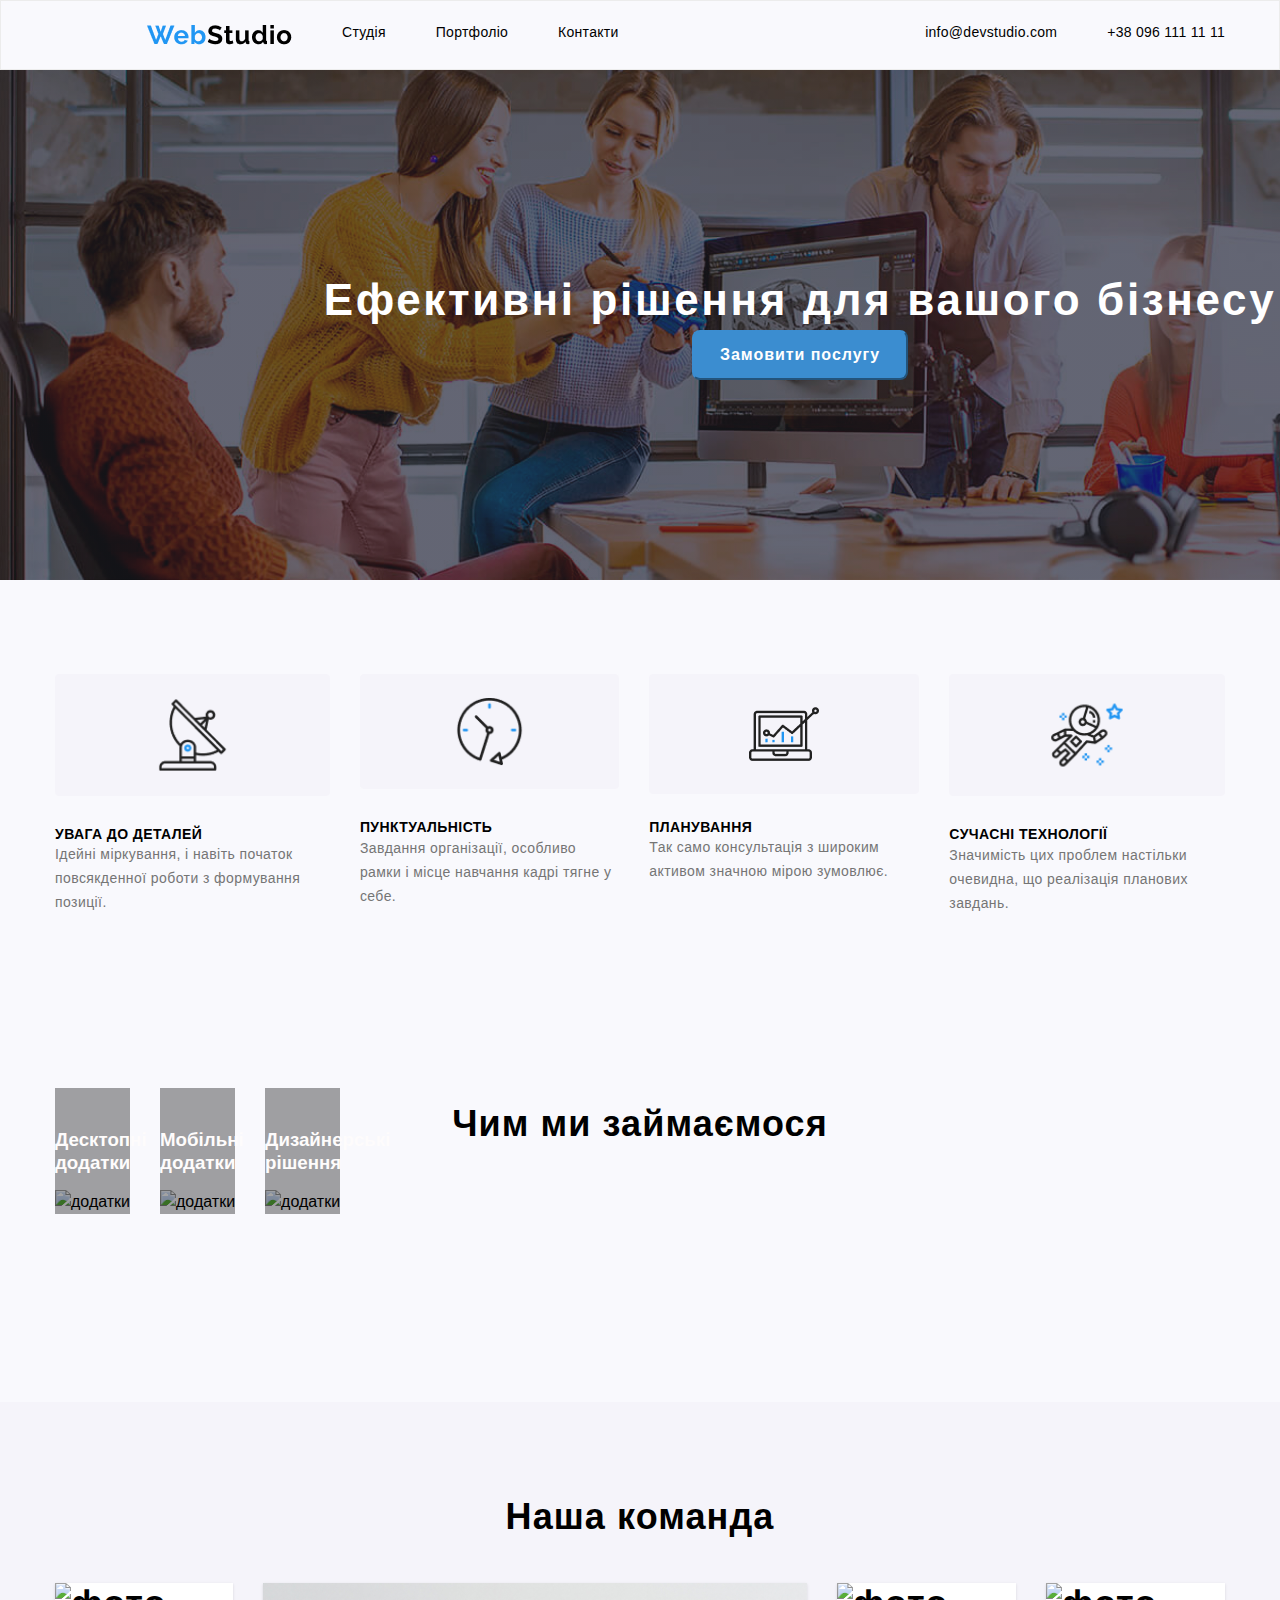
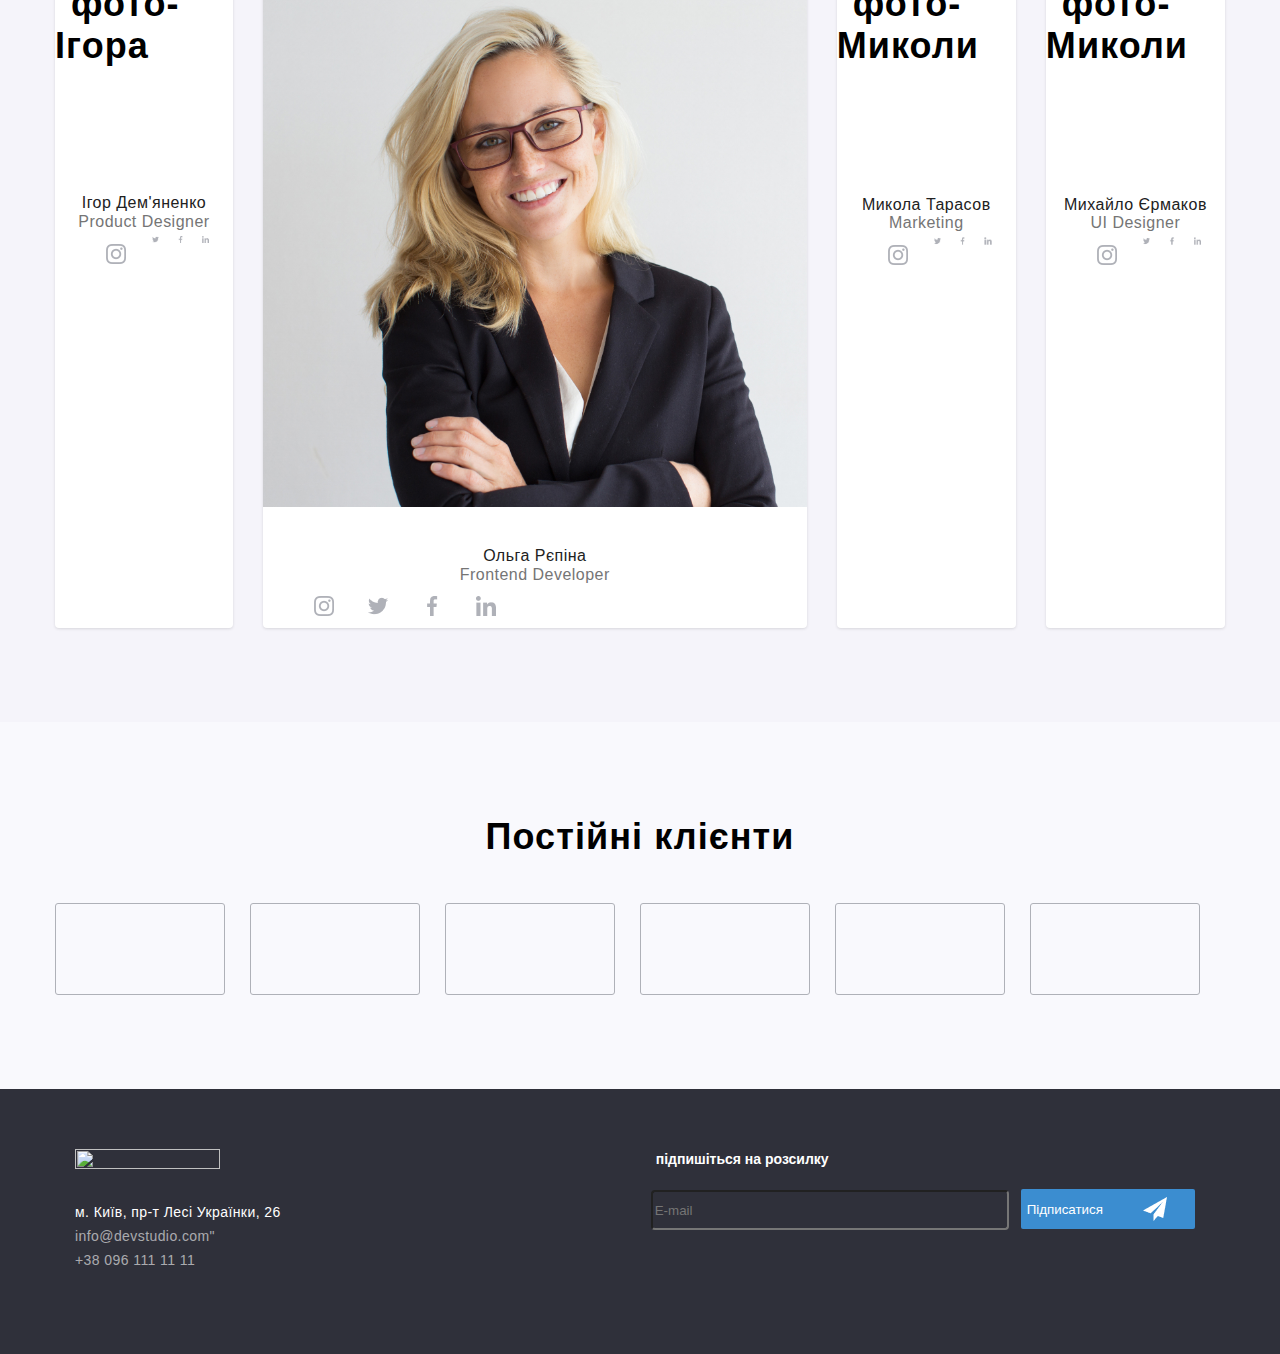
==== commit 123ff3ad: "Css/styles.css" ====
--- a/index.html
+++ b/index.html
@@ -62,6 +62,9 @@
 
                     </li>
                 </ul>
+
+
+
             </div>
 
         </header>
@@ -144,28 +147,96 @@
 
                     <h2 class="team-h2">Наша команда</h2>
                     <ul class="people">
-                        <li>
-                            <img src="./imeges/Ігор.jpg" alt="фото-Ігора" width="270" height="260px">
+                        <li class="peopl1">
+                            <img  class="pg"    src="./imeges/Ігор.jpg" alt="фото-Ігора" width="270" height="260px">
                             <h3 class="people-title">Ігор Дем'яненко</h3>
                             <p class="people-text">Product Designer</p>
+                            <ul class="team-electro">
+                                <li>
+                                   <img  class="team1"   src="./Images.Portfolio/Ellipse@2x.png" width="88px" height="90px">
+                                </li>
+                                <li>
+                                    <img  class="team2"        src="./Images.Portfolio/Ellipse (2).png"width="44px" height="45px">
+                                </li>
+                                <li>
+                                    <img   class="team3"     src="./Images.Portfolio/fasb.png"width="44px" height="45px">
+                                </li>
+                                <li>
+                                    <img   class="team4"         src="./Images.Portfolio/in.png"width="44px" height="45px">
+                                </li>
+                               
+                            </ul>
                             
-                        </li>
-                        <li>
-                            <img src="./Imeges/Ольга.jpg" alt="фото-Ольги" width="270" height="260px">
+                            
+                        </li>
+                        <li class="peopl1">
+                            <img  class="pg"    src="./Imeges/Ольга.jpg" alt="фото-Ольги" width="270" height="260px">
                             <h3 class="people-title">Ольга Рєпіна</h3>
                             <p class="people-text">Frontend Developer</p>
-                        </li>
-                        <li>
-                            <img src="./imeges/МиколаТ.jpg" alt="фото-Миколи" width="270" height="260px">
+                            <ul class="team-electro">
+                                <li>
+                                    <img  class="team1"   src="./Images.Portfolio/Ellipse@2x.png" width="44px" height="45px">
+                                </li>
+                                <li>
+                                    <img  class="team2"        src="./Images.Portfolio/Ellipse (2).png"width="44px" height="45px">
+                                </li>
+                                <li>
+                                    <img   class="team3"     src="./Images.Portfolio/fasb.png"width="44px" height="45px">
+                                </li>
+                                <li>
+                                    <img   class="team4"         src="./Images.Portfolio/in.png"width="44px" height="45px">
+                                </li>
+                               
+                            </ul>
+                        </li>
+                        <li class="peopl1">
+                            <img class="pg"     src="./imeges/МиколаТ.jpg" alt="фото-Миколи" width="270" height="260px">
                             <h3 class="people-title">Микола Тарасов</h3>
                             <p class="people-text">Marketing</p>
-                        </li>
-                        <li>
-                            <img src="./Imeges/Михайло.jpg" alt="фото-Михайла" width="270" height="260px">
+                            <ul class="team-electro">
+                                <li>
+                                    <img  class="team1"   src="./Images.Portfolio/Ellipse@2x.png" width="44px" height="45px">
+                                </li>
+                                <li>
+                                    <img  class="team2"        src="./Images.Portfolio/Ellipse (2).png"width="44px" height="45px">
+                                </li>
+                                <li>
+                                    <img   class="team3"     src="./Images.Portfolio/fasb.png"width="44px" height="45px">
+                                </li>
+                                <li>
+                                    <img   class="team4"         src="./Images.Portfolio/in.png"width="44px" height="45px">
+                                </li>
+                               
+                            </ul>
+                        </li>
+                        <li class="peopl1">
+                            <img class="pg"     src="./Imeges/Михайло.jpg" alt="фото-Миколи" width="270" height="260px">
                             <h3 class="people-title">Михайло Єрмаков</h3>
                             <p class="people-text">UI Designer</p>
-                        </li>
-                    </ul>
+                            <ul class="team-electro">
+                                <li>
+                                    <img  class="team1"   src="./Images.Portfolio/Ellipse@2x.png" width="42px" height="45px"></a>
+                                    
+                                </li>
+                                <li>
+                                    <img  class="team2"        src="./Images.Portfolio/Ellipse (2).png"width="46px" height="45px">
+                                </li>
+                                <li>
+                                    <img   class="team3"     src="./Images.Portfolio/fasb.png"width="44px" height="45px">
+                                </li>
+                                <li>
+                                    <img   class="team4"         src="./Images.Portfolio/in.png"width="44px" height="45px">
+                                </li>
+                               
+                            </ul>
+                        </li>
+                        
+                               </ul>
+                            </ul>
+                            
+                          
+                   
+                    
 
                 </div>
             </section>
@@ -181,9 +252,9 @@
                             </svg>
                             </li>
                             <li>
-                                <svg class="svg2" >
+                               <svg class="svg2" >
                                     <use href="./imeges/symbol-defs.svg#icon-Client-2"></use>
-                                    </svg>
+                                    </svg></a>
                             </li>
                             <li>
                                 <svg class="svg3" >
@@ -227,11 +298,18 @@
                     <address>
                         <ul class="address1">
                             <li><a class="address">м. Київ, пр-т Лесі Українки, 26 </a></li>
-                            <li ><a class="address-hero" href="..info@devstudio.com">info@devstudio.com"</a>
-                            </li>
-                            <li><a class="address-hero" href="tel..+38 096 111 11 11">+38 096 111 11 11</a></li>
+                            <li><a class="address-hero" href="..info@devstudio.com">info@devstudio.com"</a></li>
+                            <li><a class="address-hero1" href="tel..+38 096 111 11 11">+38 096 111 11 11</a></li>
                         </ul>
                     </address>
+                    
+                       
+                        
+                      
+
+
+
+                    
                 </div>
                 <div>
                     <p class="sub">підпишіться на розсилку</p>
--- a/Css/styles.css
+++ b/Css/styles.css
@@ -179,6 +179,7 @@
 .people {
     display: flex;
     gap: 30px;
+    
 
 
 }
@@ -250,7 +251,7 @@
 
 .text-li {
 
-
+    margin-bottom: 45px;
     font-size: 36px;
     font-weight: 700;
     line-height: 42.19px;
@@ -292,6 +293,7 @@
 
 .people-title {
     color: #212121;
+    text-align: center;
 
     font-size: 16px;
     font-weight: 500;
@@ -303,7 +305,9 @@
 }
 
 .people-text {
+    
     color: #757575;
+    text-align: center;
 
     font-size: 16px;
     font-weight: 400;
@@ -340,11 +344,12 @@
 
 .address-hero {
 
+    margin-bottom: 30px;
     font-size: 14px;
     font-weight: 400;
     line-height: 24px;
     letter-spacing: 0.03em;
-    color: #FFFFFF99;
+    color: #FFFFFF99   ; 
 
 
 }
@@ -620,7 +625,7 @@
     background-color: #3b8dd0;
     width: 174px;
     height: 40px;
-    margin-left: 650px;
+    margin-left: 740px;
     transform: translateY(-65px);
     
     
@@ -638,10 +643,10 @@
 
 .input {
     background: #2F303A;
-    width: 300px;
+    width: 358px;
     height: 40px;
     color: #FFFFFF99;
-    margin-left: 350px;
+    margin-left: 370px;
     border-radius: 4px;
 
 }
@@ -658,7 +663,7 @@
    font-family: 40px;
 font-size: 14px;
 font-weight: 700;
-margin-left: 358px;
+margin-left:  375px;
 top: 10px;
 margin-bottom: 20px;
 
@@ -735,7 +740,7 @@
 }
 
 data {
-   font-family: 'Roboto';
+  text-align: center;
    font-size: 40px;
    font-weight: 700;
    line-height: 23.44px;
@@ -1044,44 +1049,6 @@
 }
 
 
-@media (min-width: 480px) {
-   .container {
-       flex-direction: row;
-       padding: 2em;
-   }
-
-   .header {
-       font-size: 1.5em;
-   }
-}
-
-
-@media (min-width: 768px) {
-   .container {
-       padding: 3em;
-   }
-
-   .header {
-       font-size: 2em;
-   }
-
-   .main-content {
-       flex: 1;
-       padding: 1em;
-   }
-}
-
-@media (min-width: 1200px) {
-   .container {
-       max-width: 1200px;
-       margin: 0 auto;
-       padding: 4em;
-   }
-
-   .header {
-       font-size: 2.5em;
-   }
-}
 
 .src1{
    margin-bottom: 30px;
@@ -1157,6 +1124,7 @@
 
 .Clientsvg-section   {
 font-size: 36px;
+margin-bottom: 45px;
 font-weight: 700;
 line-height: 42.19px;
 letter-spacing: 0.03em;
@@ -1167,6 +1135,7 @@
 
 
 
+
 .data{
     display: flex;
 }
@@ -1178,10 +1147,187 @@
 
 .Logoweb{
     margin-bottom: 20px;
+    width: 145px;
 }
 
 .en{
     width:10px ;
    color: #757575;
 
-}+}
+
+@media (min-width: 480px) and (max-width: 768px) { 
+   
+}
+
+
+@media (min-width: 768px) and (max-width: 1200px) { 
+    
+}
+
+
+@media (min-width: 1200px) { 
+   
+}
+
+
+
+
+
+
+
+  
+
+
+  .sm{
+    width: 16px;
+    height: 12px;
+  }
+
+
+  .team-h2{
+    margin-bottom: 45px;
+  }
+  
+  .team-electro{
+   margin-right: 20px;
+    display: block;
+    display: flex;
+    margin-left: 39px;
+    gap: 10px;
+   
+  
+
+  }
+
+  .team1{
+    width: 44px;
+height: 44px;
+color: #AFB1B8;
+border-radius: 50%; 
+   
+
+
+  }
+
+
+
+ 
+
+
+  .peopl1{
+    background-color: white;
+border-radius: 0px 0px 4px 4px;
+box-shadow: 1px 2px 1px 0px #00000033;
+
+box-shadow: 0px 1px 1px 0px #00000024;
+
+box-shadow: 0px 1px 3px 0px #0000001F;
+
+
+  }
+ 
+
+  .pg{
+    margin-bottom: 40px;
+  }
+
+
+  .pg3{
+    background-color: white;
+    margin-bottom: 40px; 
+  }
+  
+  .peopl3{
+  background-color: white;
+border-radius: 0px 0px 4px 4px;
+box-shadow: 0px 2px 1px 0px #00000033;
+
+box-shadow: 0px 1px 1px 0px #00000024;
+
+box-shadow: 0px 1px 3px 0px #301d1d1f;
+
+
+
+  }
+
+  
+  .social-networks{
+    margin-bottom: 30px;
+  }
+
+  .social-electro{
+
+    display: flex;
+    height:  44px;
+    color: white;
+    background-color: #2F303A;
+    
+  }
+
+  .join{
+    color: #FFFFFF;
+    margin-right: -460px;
+margin-bottom: 100px;
+font-size: 14px;
+font-weight: 700;
+line-height: 16.41px;
+transform: translateY(-110px);
+
+
+  }
+  .address-hero1{
+
+    margin-bottom: 20px;
+    top: 20px;
+    font-size: 14px;
+    font-weight: 400;
+    line-height: 24px;
+    letter-spacing: 0.03em;
+    color: #FFFFFF99   ; 
+    
+
+
+
+}
+
+
+
+.svg1:hover{
+    fill:  #2196F3;
+    border-color: #2196F3;
+
+}
+
+.svg2:hover{
+    fill:  #2196F3;
+    border-color: #2196F3;
+}
+
+.svg3:hover{
+    fill:  #2196F3;
+    border-color: #2196F3;
+}
+
+.svg4:hover{
+    fill:  #2196F3;
+    border-color: #2196F3;
+}
+
+.svg5:hover{
+    fill:  #2196F3;
+    border-color: #2196F3;
+}
+.svg6:hover{
+    fill:  #2196F3;
+    border-color: #2196F3;
+}
+
+
+
+
+ 
+    
+
+
+
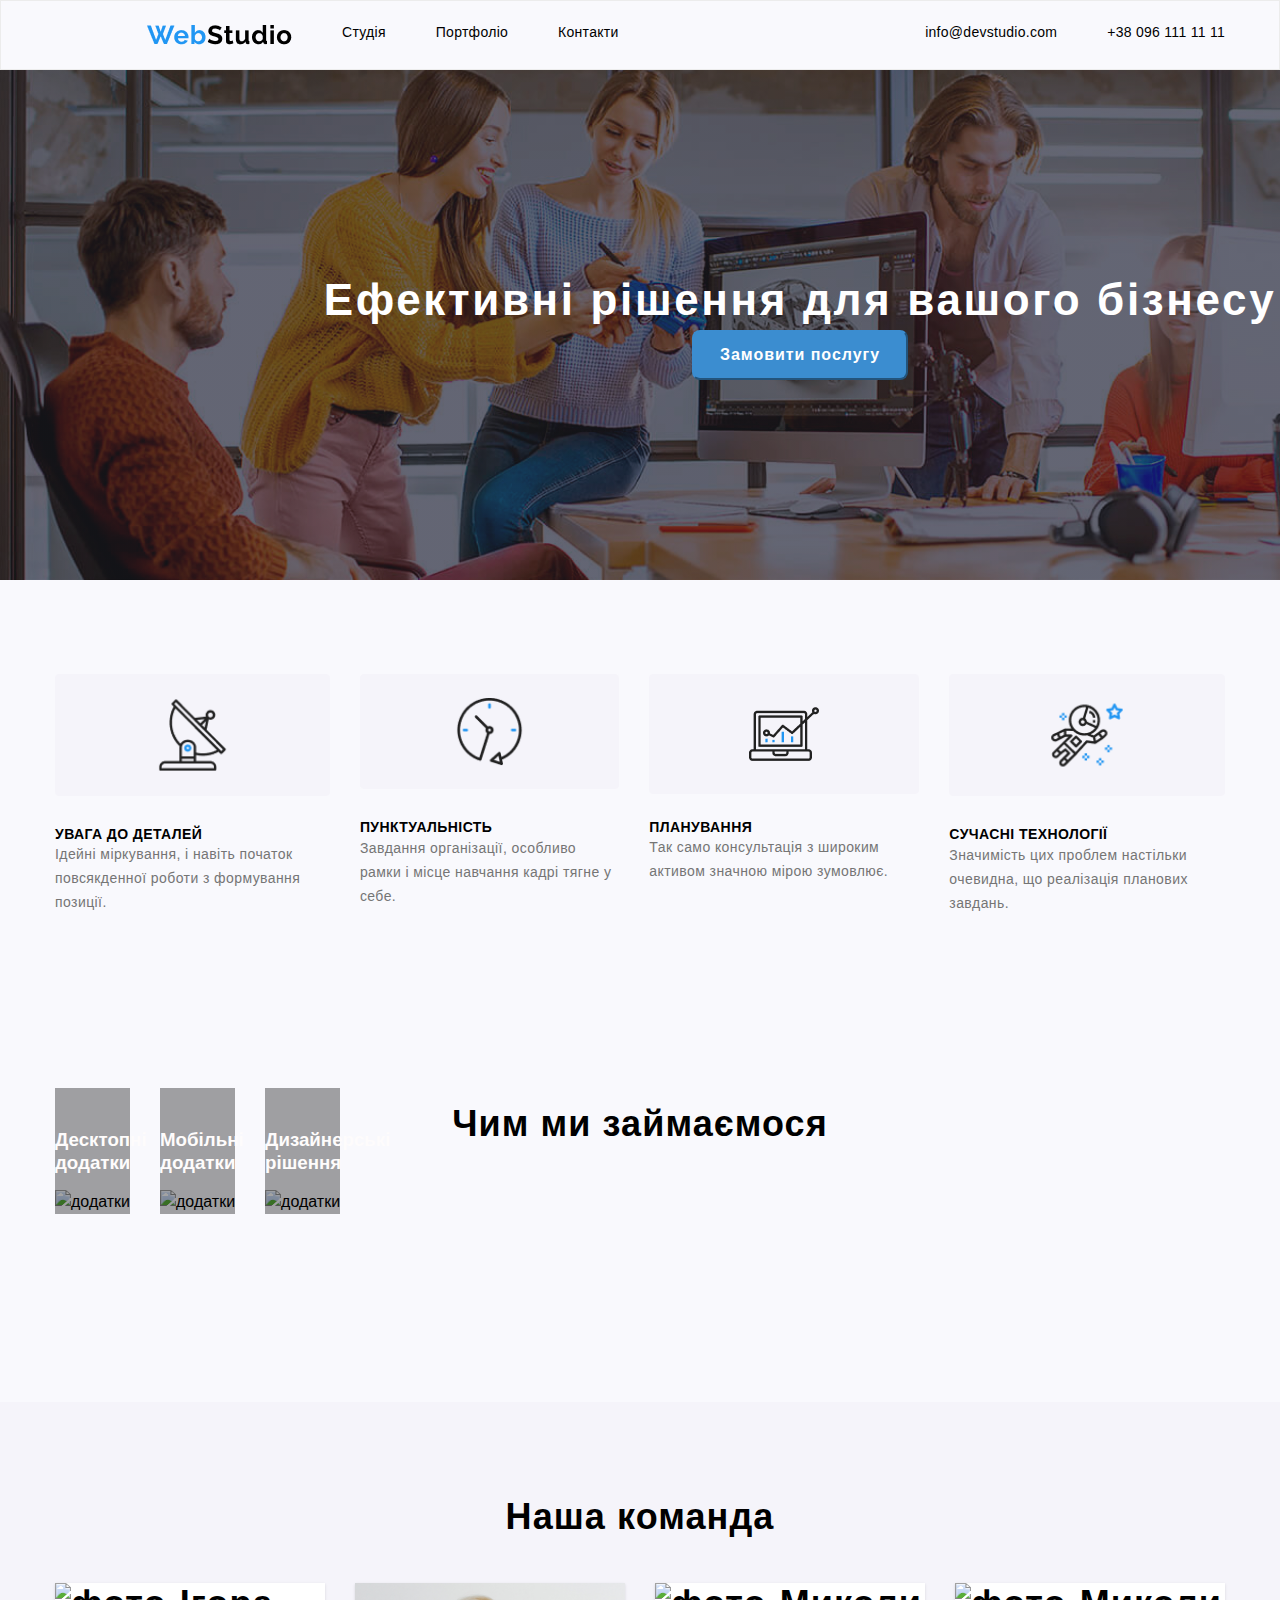
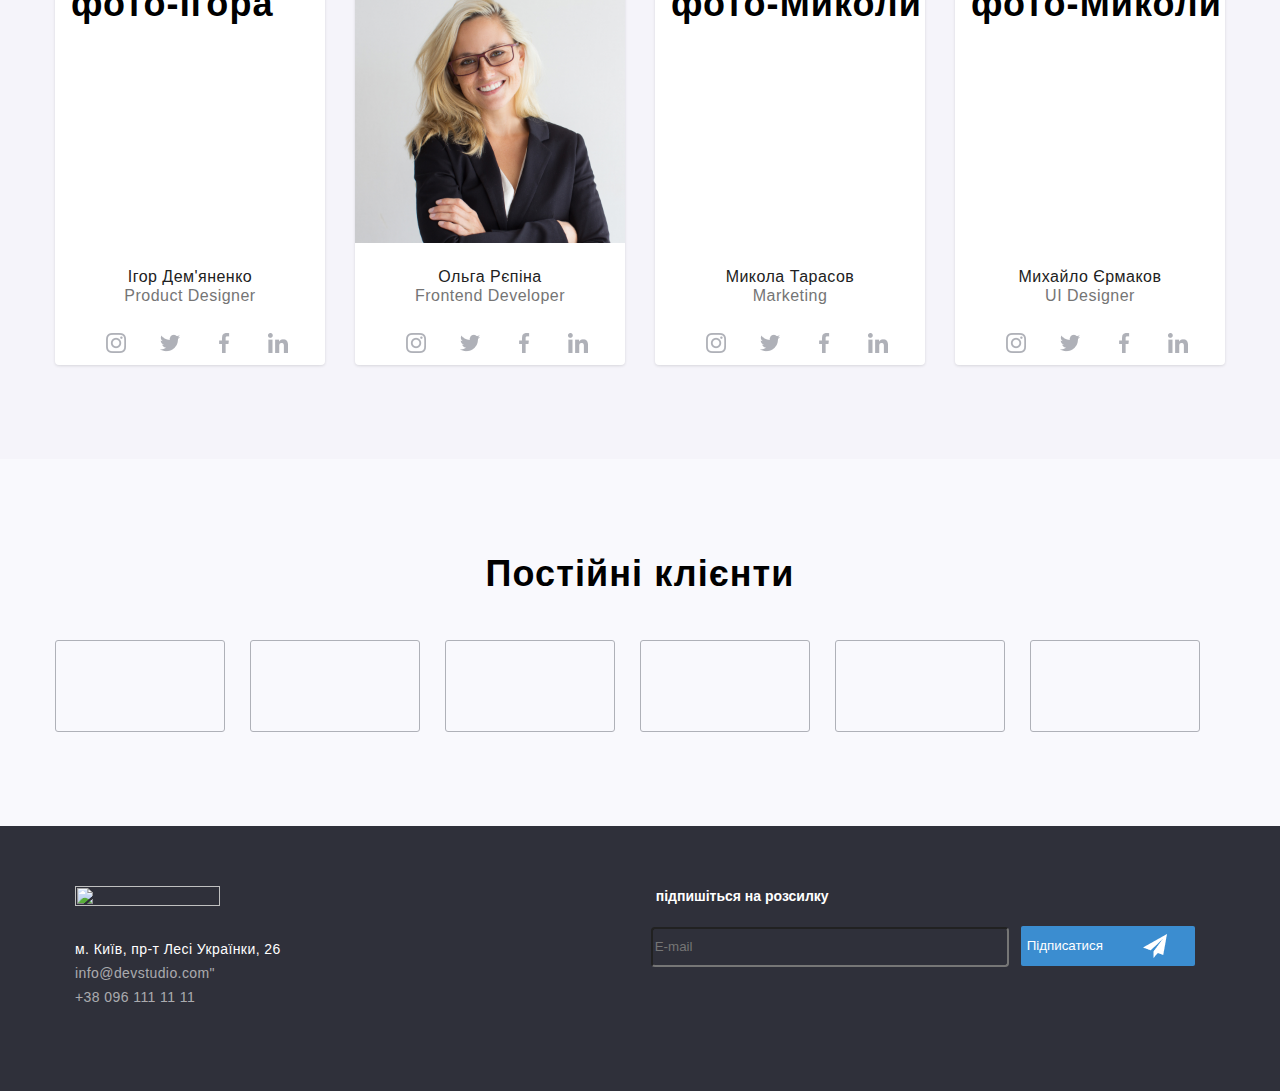
==== commit e7ca67c9: "index.html" ====
--- a/index.html
+++ b/index.html
@@ -151,9 +151,10 @@
                             <img  class="pg"    src="./imeges/Ігор.jpg" alt="фото-Ігора" width="270" height="260px">
                             <h3 class="people-title">Ігор Дем'яненко</h3>
                             <p class="people-text">Product Designer</p>
+                            
                             <ul class="team-electro">
                                 <li>
-                                   <img  class="team1"   src="./Images.Portfolio/Ellipse@2x.png" width="88px" height="90px">
+                                    <img  class="team1"   src="./Images.Portfolio/Ellipse@2x.png" width="44px" height="45px">
                                 </li>
                                 <li>
                                     <img  class="team2"        src="./Images.Portfolio/Ellipse (2).png"width="44px" height="45px">
@@ -163,7 +164,11 @@
                                 </li>
                                 <li>
                                     <img   class="team4"         src="./Images.Portfolio/in.png"width="44px" height="45px">
-                                </li>
+                                
+                                
+                                  </li>
+         
+                          
                                
                             </ul>
                             
@@ -173,6 +178,7 @@
                             <img  class="pg"    src="./Imeges/Ольга.jpg" alt="фото-Ольги" width="270" height="260px">
                             <h3 class="people-title">Ольга Рєпіна</h3>
                             <p class="people-text">Frontend Developer</p>
+                            
                             <ul class="team-electro">
                                 <li>
                                     <img  class="team1"   src="./Images.Portfolio/Ellipse@2x.png" width="44px" height="45px">
@@ -193,6 +199,7 @@
                             <img class="pg"     src="./imeges/МиколаТ.jpg" alt="фото-Миколи" width="270" height="260px">
                             <h3 class="people-title">Микола Тарасов</h3>
                             <p class="people-text">Marketing</p>
+                           
                             <ul class="team-electro">
                                 <li>
                                     <img  class="team1"   src="./Images.Portfolio/Ellipse@2x.png" width="44px" height="45px">
@@ -213,6 +220,7 @@
                             <img class="pg"     src="./Imeges/Михайло.jpg" alt="фото-Миколи" width="270" height="260px">
                             <h3 class="people-title">Михайло Єрмаков</h3>
                             <p class="people-text">UI Designer</p>
+                            
                             <ul class="team-electro">
                                 <li>
                                     <img  class="team1"   src="./Images.Portfolio/Ellipse@2x.png" width="42px" height="45px"></a>
--- a/Css/styles.css
+++ b/Css/styles.css
@@ -177,6 +177,7 @@
 }
 
 .people {
+    
     display: flex;
     gap: 30px;
     
@@ -237,6 +238,7 @@
 
 .team-h2 {
     text-align: center;
+   
 
     font-size: 36px;
     font-weight: 700;
@@ -305,7 +307,7 @@
 }
 
 .people-text {
-    
+    margin-bottom: 15px;
     color: #757575;
     text-align: center;
 
@@ -1204,18 +1206,27 @@
     width: 44px;
 height: 44px;
 color: #AFB1B8;
-border-radius: 50%; 
+border-radius: 50%;
+border-color: white; 
    
 
 
   }
 
+ .team1:hover{
+    background-color: #2196F3;
+    color: white;
+    border-color: #2196F3;
+ }
+  
+
 
 
  
 
 
   .peopl1{
+    width: 270px;
     background-color: white;
 border-radius: 0px 0px 4px 4px;
 box-shadow: 1px 2px 1px 0px #00000033;
@@ -1229,7 +1240,7 @@
  
 
   .pg{
-    margin-bottom: 40px;
+    margin-bottom: 25px;
   }
 
 
@@ -1324,10 +1335,3 @@
 }
 
 
-
-
- 
-    
-
-
-
